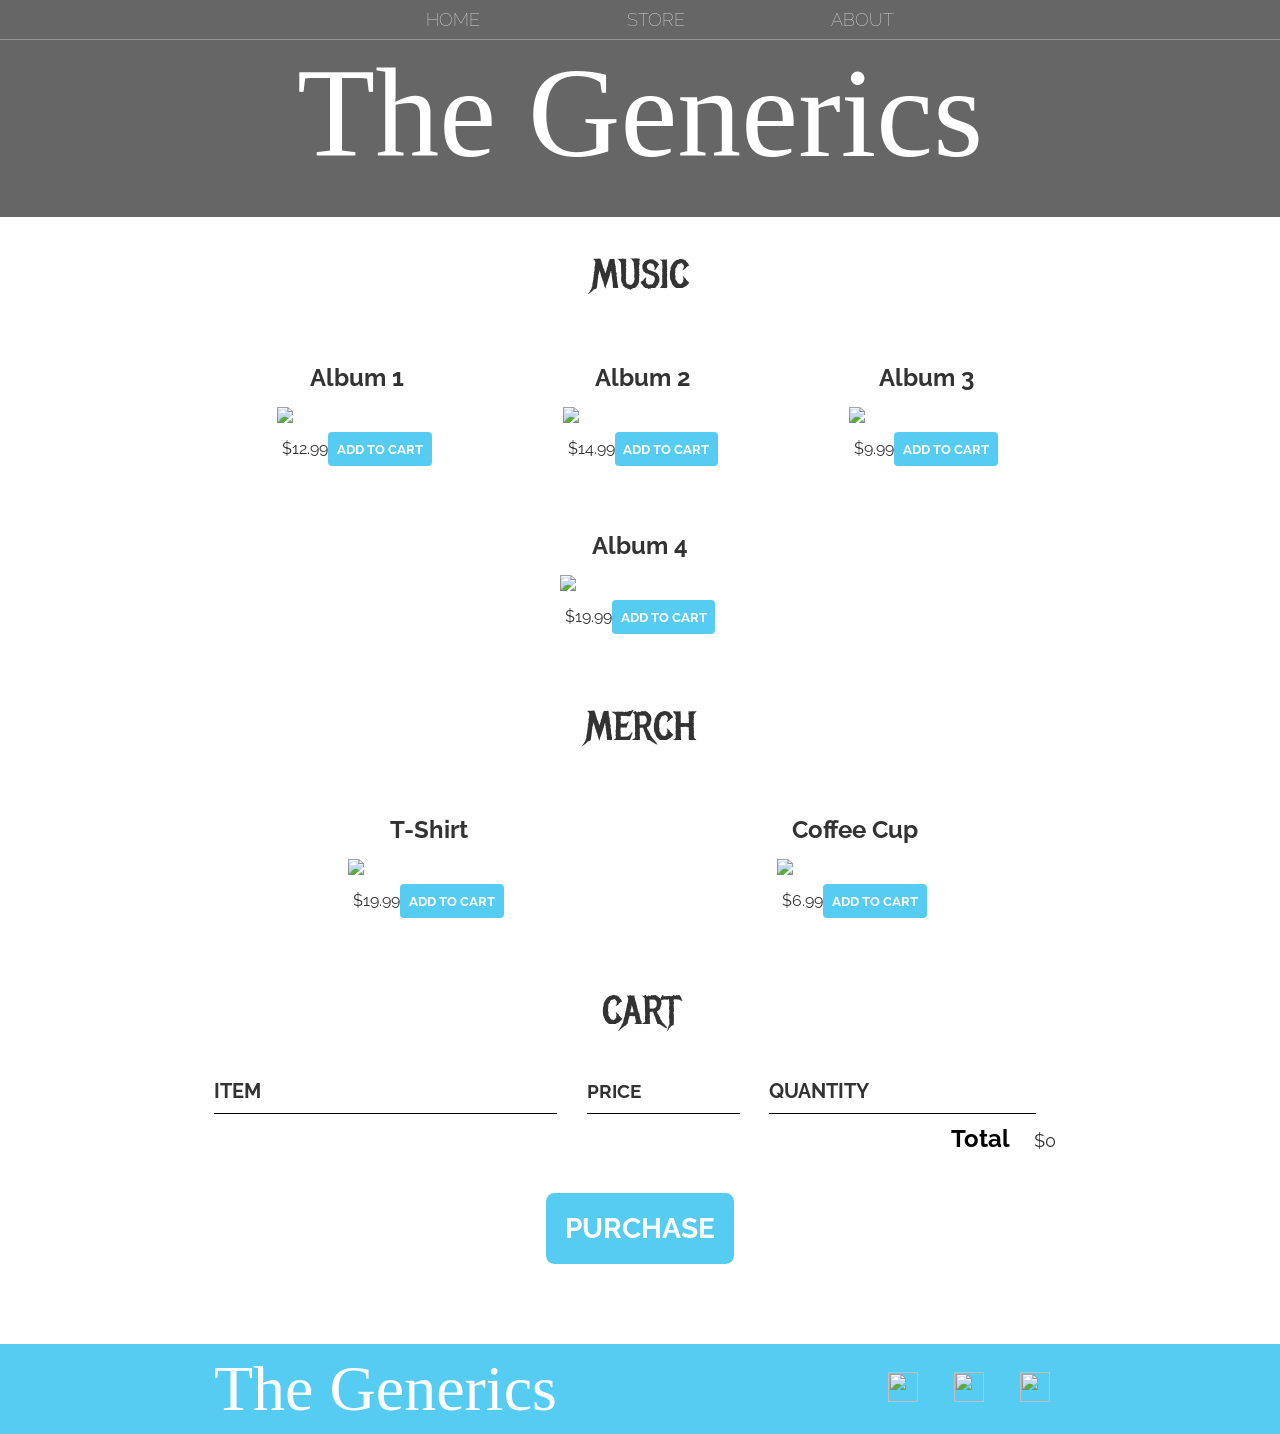
==== index.html @ bab6b4fb "updated file name" ====
<!DOCTYPE html>
<html lang="en">
  <head>
    <meta charset="UTF-8" />
    <meta name="viewport" content="width=device-width, initial-scale=1.0" />
    <title>The Generics | Store</title>
    <link rel="stylesheet" href="css/style.css" />
    <script defer src="js/script.js" async></script>
  </head>
  <body>
    <header class="main-header">
      <nav class="main-nav nav">
        <ul>
          <li><a href="#">HOME</a></li>
          <li><a href="#">STORE</a></li>
          <li><a href="#">ABOUT</a></li>
        </ul>
      </nav>
      <h1 class="band-name band-name-large">The Generics</h1>
    </header>
    <section class="container content-section">
      <h2 class="section-header">MUSIC</h2>
      <div class="shop-items">
        <div class="shop-item">
          <span class="shop-item-title">Album 1</span>
          <img class="shop-item-image" src="Images/Album 1.png" />
          <div class="shop-item-details">
            <span class="shop-item-price">$12.99</span>
            <button class="btn btn-primary shop-item-button" type="button">
              ADD TO CART
            </button>
          </div>
        </div>
        <div class="shop-item">
          <span class="shop-item-title">Album 2</span>
          <img class="shop-item-image" src="Images/Album 2.png" />
          <div class="shop-item-details">
            <span class="shop-item-price">$14.99</span>
            <button class="btn btn-primary shop-item-button" type="button">
              ADD TO CART
            </button>
          </div>
        </div>
        <div class="shop-item">
          <span class="shop-item-title">Album 3</span>
          <img class="shop-item-image" src="Images/Album 3.png" />
          <div class="shop-item-details">
            <span class="shop-item-price">$9.99</span>
            <button class="btn btn-primary shop-item-button" type="button">
              ADD TO CART
            </button>
          </div>
        </div>
        <div class="shop-item">
          <span class="shop-item-title">Album 4</span>
          <img class="shop-item-image" src="Images/Album 4.png" />
          <div class="shop-item-details">
            <span class="shop-item-price">$19.99</span>
            <button class="btn btn-primary shop-item-button" type="button">
              ADD TO CART
            </button>
          </div>
        </div>
      </div>
    </section>
    <section class="container content-section">
      <h2 class="section-header">MERCH</h2>
      <div class="shop-items">
        <div class="shop-item">
          <span class="shop-item-title">T-Shirt</span>
          <img class="shop-item-image" src="Images/Shirt.png" />
          <div class="shop-item-details">
            <span class="shop-item-price">$19.99</span>
            <button class="btn btn-primary shop-item-button" type="button">
              ADD TO CART
            </button>
          </div>
        </div>
        <div class="shop-item">
          <span class="shop-item-title">Coffee Cup</span>
          <img class="shop-item-image" src="Images/Cofee.png" />
          <div class="shop-item-details">
            <span class="shop-item-price">$6.99</span>
            <button class="btn btn-primary shop-item-button" type="button">
              ADD TO CART
            </button>
          </div>
        </div>
      </div>
    </section>
    <section class="container content-section">
      <h2 class="section-header">CART</h2>
      <div class="cart-row">
        <span class="cart-item cart-header cart-column">ITEM</span>
        <span class="cart-price cart-header cart-column">PRICE</span>
        <span class="cart-quantity cart-header cart-column">QUANTITY</span>
      </div>
      <div class="cart-items"></div>
      <div class="cart-total">
        <strong class="cart-total-title">Total</strong>
        <span class="cart-total-price">$0</span>
      </div>
      <button class="btn btn-primary btn-purchase" type="button">
        PURCHASE
      </button>
    </section>
    <footer class="main-footer">
      <div class="container main-footer-container">
        <h3 class="band-name">The Generics</h3>
        <ul class="nav footer-nav">
          <li>
            <a href="https://www.youtube.com" target="_blank">
              <img src="Images/YouTube Logo.png" />
            </a>
          </li>
          <li>
            <a href="https://www.spotify.com" target="_blank">
              <img src="Images/Spotify Logo.png" />
            </a>
          </li>
          <li>
            <a href="https://www.facebook.com" target="_blank">
              <img src="Images/Facebook Logo.png" />
            </a>
          </li>
        </ul>
      </div>
    </footer>
  </body>
</html>
---- css/style.css ----
@import url("https://fonts.googleapis.com/css?family=Raleway:300,400,700");
@import url("https://fonts.googleapis.com/css?family=Metal+Mania");

@font-face {
  font-family: "Booter - Zero Zero";
  src: url("Fonts/Booter - Zero Zero.woff") format("woff"),
    url("Fonts/Booter - Zero Zero.woff2") format("woff2");
  font-weight: normal;
  font-style: normal;
}

* {
  box-sizing: border-box;
  font-family: Raleway;
  color: #777;
}

html,
body {
  margin: 0;
  padding: 0;
  min-height: 100%;
}

.nav ul {
  margin: 0;
}

.nav li {
  display: inline;
}

.nav a {
  display: inline-block;
  padding: 0.5em;
  color: white;
  text-decoration: none;
}

.main-nav {
  text-align: center;
  font-size: 1.1em;
  font-weight: lighter;
  border-bottom: 1px solid rgba(255, 255, 255, 0.3);
}

.main-nav li {
  padding: 0 5%;
}

.nav a:hover {
  background-color: rgba(255, 255, 255, 0.3);
}

.main-header {
  background-color: rgba(0, 0, 0, 0.6);
  background-image: url("Images/Header Background.jpg");
  background-blend-mode: multiply;
  background-size: cover;
  padding-bottom: 30px;
}

.band-name {
  text-align: center;
  margin: 0;
  font-size: 4em;
  font-family: "Booter - Zero Zero";
  font-weight: normal;
  color: white;
}

.band-name-large {
  font-size: 8em;
}

.content-section {
  margin: 1em;
}

.container {
  max-width: 900px;
  margin: 0 auto;
  padding: 0 1.5em;
}
.section-header {
  font-family: "Metal Mania";
  font-weight: normal;
  color: #333;
  text-align: center;
  font-size: 2.5em;
}

.about-band-image {
  float: left;
  height: 200px;
  width: 200px;
  margin: 15px;
  border-radius: 50%;
}

.main-footer {
  background-color: #56ccf2;
  color: white;
  padding: 0.25em 0;
}

.main-footer-container {
  display: flex;
  align-items: center;
}

.main-footer-container ul {
  flex-grow: 1;
  text-align: end;
}

.footer-nav li {
  padding: 0 0.5em;
}

.footer-nav img {
  width: 30px;
  height: 30px;
}

.btn {
  text-align: center;
  vertical-align: middle;
  padding: 0.67em 0.67em;
  cursor: pointer;
}

.btn-header {
  margin: 0.5em 15% 2em 15%;
  color: white;
  border: 2px solid #2d9cdb;
  background-color: rgba(255, 255, 255, 0.1);
  border-radius: 0;
  font-size: 1.5em;
  font-weight: lighter;
  padding-left: 2em;
  padding-right: 2em;
}

.btn-header:hover {
  background-color: rgba(255, 255, 255, 0.3);
}

.btn-play {
  display: block;
  margin: 0 auto;
  color: #2d9cdb;
  font-size: 4em;
  border-radius: 50%;
  width: 100px;
  height: 100px;
  padding: 0;
  text-align: center;
}

.btn-primary {
  color: white;
  background-color: #56ccf2;
  border: none;
  border-radius: 0.3em;
  font-weight: bold;
}

.btn-primary:hover {
  background-color: #2d9cdb;
}

.tour-row {
  border-bottom: 1px solid black;
  padding-bottom: 1em;
  margin-bottom: 1em;
}

.tour-row:last-child {
  border: none;
}

.tour-item {
  display: inline-block;
  padding-right: 0.5em;
}

.tour-date {
  color: #555;
  width: 11%;
  font-weight: bold;
}

.tour-city {
  width: 24%;
}

.tour-arena {
  width: 42%;
}

.tour-btn {
  max-width: 19%;
}

.shop-item {
  margin: 30px;
}

.shop-item-title {
  display: block;
  width: 100%;
  text-align: center;
  font-weight: bold;
  font-size: 1.5em;
  color: #333;
  margin-bottom: 15px;
}

.shop-item-image {
  height: 250px;
}

.shop-item-details {
  display: flex;
  align-items: center;
  padding: 5px;
}

.shop-item-price {
  flex-grow: 1;
  color: #333;
}

.shop-items {
  display: flex;
  flex-wrap: wrap;
  justify-content: space-around;
}

.cart-header {
  font-weight: bold;
  font-size: 1.25em;
  color: #333;
}

.cart-column {
  display: flex;
  align-items: center;
  border-bottom: 1px solid black;
  margin-right: 1.5em;
  padding-bottom: 10px;
  margin-top: 10px;
}

.cart-row {
  display: flex;
}

.cart-item {
  width: 45%;
}

.cart-price {
  width: 20%;
  font-size: 1.2em;
  color: #333;
}

.cart-quantity {
  width: 35%;
}

.cart-item-title {
  color: #333;
  margin-left: 0.5em;
  font-size: 1.2em;
}

.cart-item-image {
  width: 75px;
  height: auto;
  border-radius: 10px;
}

.btn-danger {
  color: white;
  background-color: #eb5757;
  border: none;
  border-radius: 0.3em;
  font-weight: bold;
}

.btn-danger:hover {
  background-color: #cc4c4c;
}

.cart-quantity-input {
  height: 34px;
  width: 50px;
  border-radius: 5px;
  border: 1px solid #56ccf2;
  background-color: #eee;
  color: #333;
  padding: 0;
  text-align: center;
  font-size: 1.2em;
  margin-right: 25px;
}

.cart-row:last-child {
  border-bottom: 1px solid black;
}

.cart-row:last-child .cart-column {
  border: none;
}

.cart-total {
  text-align: end;
  margin-top: 10px;
  margin-right: 10px;
}

.cart-total-title {
  font-weight: bold;
  font-size: 1.5em;
  color: black;
  margin-right: 20px;
}

.cart-total-price {
  color: #333;
  font-size: 1.1em;
}

.btn-purchase {
  display: block;
  margin: 40px auto 80px auto;
  font-size: 1.75em;
}
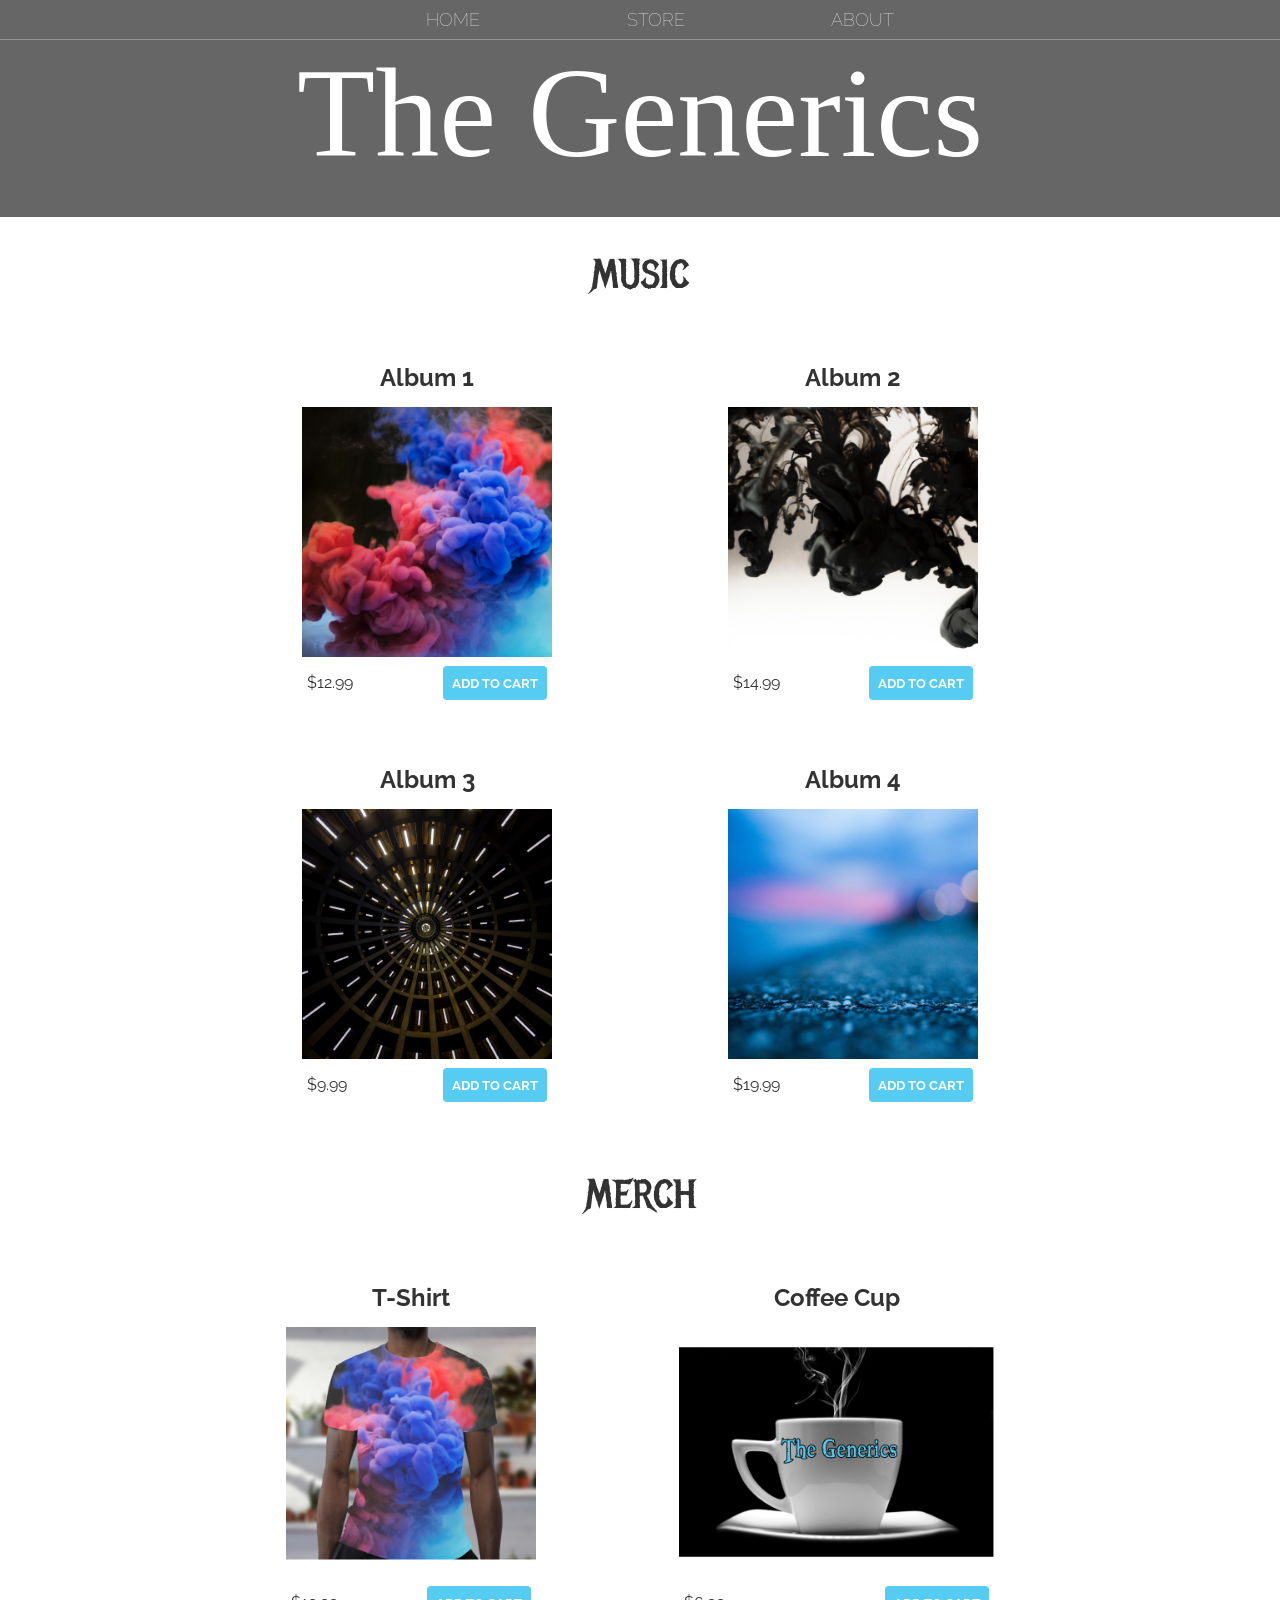
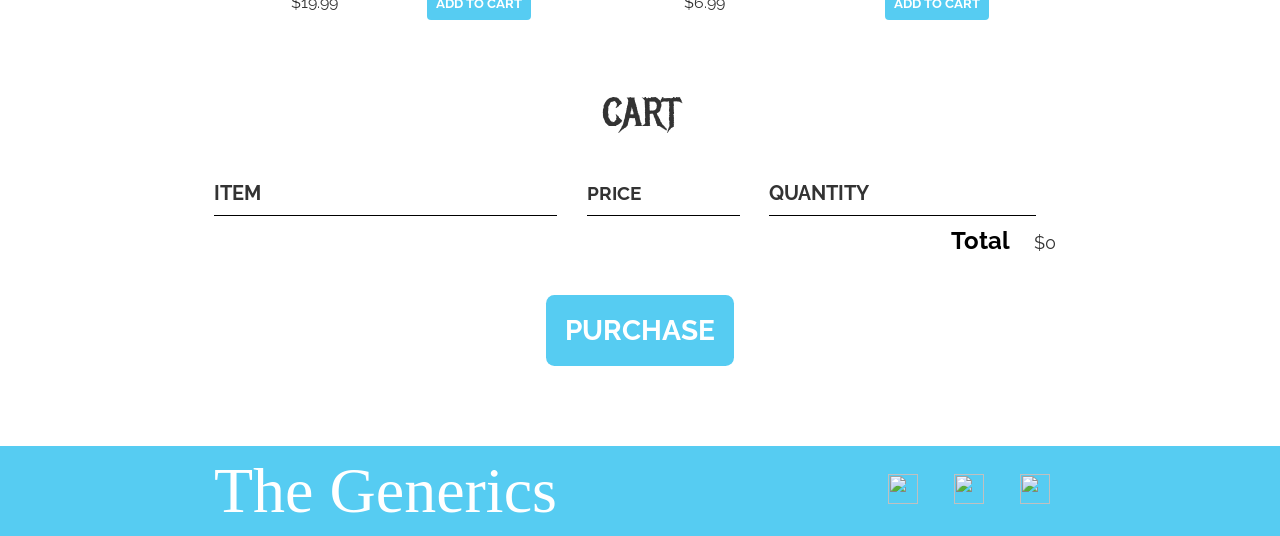
==== commit ccc503db: "updated image links" ====
--- a/index.html
+++ b/index.html
@@ -23,7 +23,7 @@
       <div class="shop-items">
         <div class="shop-item">
           <span class="shop-item-title">Album 1</span>
-          <img class="shop-item-image" src="Images/Album 1.png" />
+          <img class="shop-item-image" src="images/Album 1.png" />
           <div class="shop-item-details">
             <span class="shop-item-price">$12.99</span>
             <button class="btn btn-primary shop-item-button" type="button">
@@ -33,7 +33,7 @@
         </div>
         <div class="shop-item">
           <span class="shop-item-title">Album 2</span>
-          <img class="shop-item-image" src="Images/Album 2.png" />
+          <img class="shop-item-image" src="images/Album 2.png" />
           <div class="shop-item-details">
             <span class="shop-item-price">$14.99</span>
             <button class="btn btn-primary shop-item-button" type="button">
@@ -43,7 +43,7 @@
         </div>
         <div class="shop-item">
           <span class="shop-item-title">Album 3</span>
-          <img class="shop-item-image" src="Images/Album 3.png" />
+          <img class="shop-item-image" src="images/Album 3.png" />
           <div class="shop-item-details">
             <span class="shop-item-price">$9.99</span>
             <button class="btn btn-primary shop-item-button" type="button">
@@ -53,7 +53,7 @@
         </div>
         <div class="shop-item">
           <span class="shop-item-title">Album 4</span>
-          <img class="shop-item-image" src="Images/Album 4.png" />
+          <img class="shop-item-image" src="images/Album 4.png" />
           <div class="shop-item-details">
             <span class="shop-item-price">$19.99</span>
             <button class="btn btn-primary shop-item-button" type="button">
@@ -68,7 +68,7 @@
       <div class="shop-items">
         <div class="shop-item">
           <span class="shop-item-title">T-Shirt</span>
-          <img class="shop-item-image" src="Images/Shirt.png" />
+          <img class="shop-item-image" src="images/Shirt.png" />
           <div class="shop-item-details">
             <span class="shop-item-price">$19.99</span>
             <button class="btn btn-primary shop-item-button" type="button">
@@ -78,7 +78,7 @@
         </div>
         <div class="shop-item">
           <span class="shop-item-title">Coffee Cup</span>
-          <img class="shop-item-image" src="Images/Cofee.png" />
+          <img class="shop-item-image" src="images/Cofee.png" />
           <div class="shop-item-details">
             <span class="shop-item-price">$6.99</span>
             <button class="btn btn-primary shop-item-button" type="button">
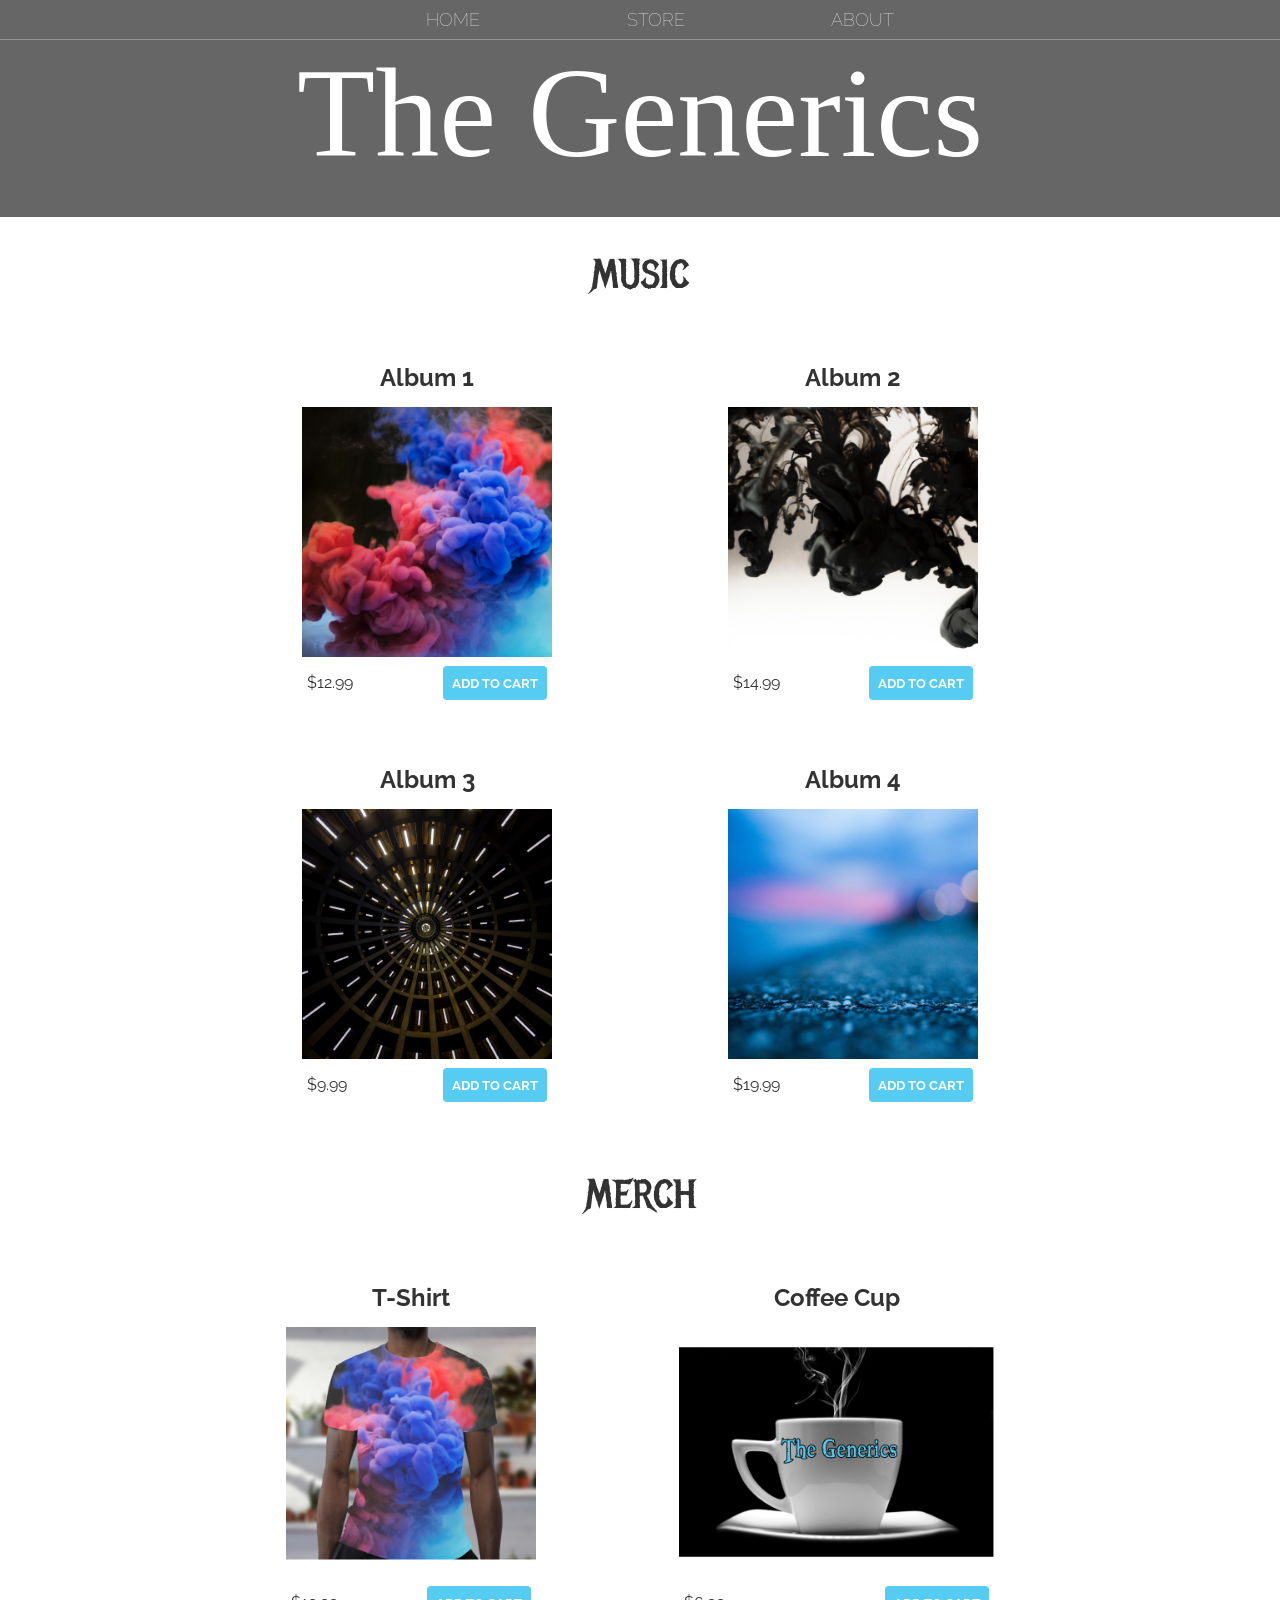
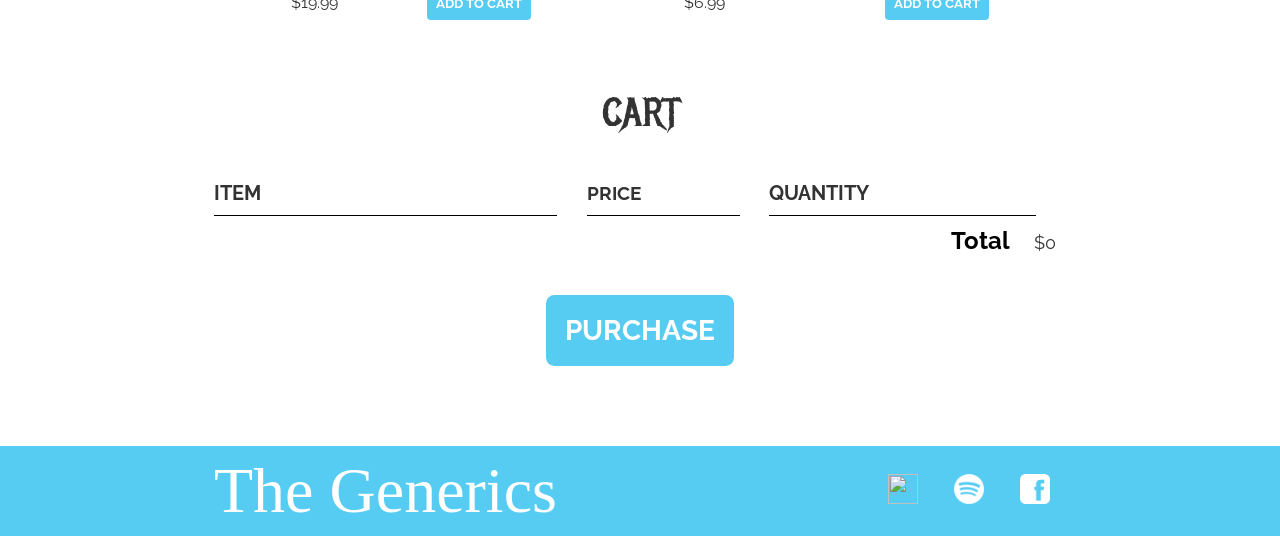
==== commit 6952becc: "updated image links" ====
--- a/index.html
+++ b/index.html
@@ -110,17 +110,17 @@
         <ul class="nav footer-nav">
           <li>
             <a href="https://www.youtube.com" target="_blank">
-              <img src="Images/YouTube Logo.png" />
+              <img src="images/YouTube Logo.png" />
             </a>
           </li>
           <li>
             <a href="https://www.spotify.com" target="_blank">
-              <img src="Images/Spotify Logo.png" />
+              <img src="images/Spotify Logo.png" />
             </a>
           </li>
           <li>
             <a href="https://www.facebook.com" target="_blank">
-              <img src="Images/Facebook Logo.png" />
+              <img src="images/Facebook Logo.png" />
             </a>
           </li>
         </ul>
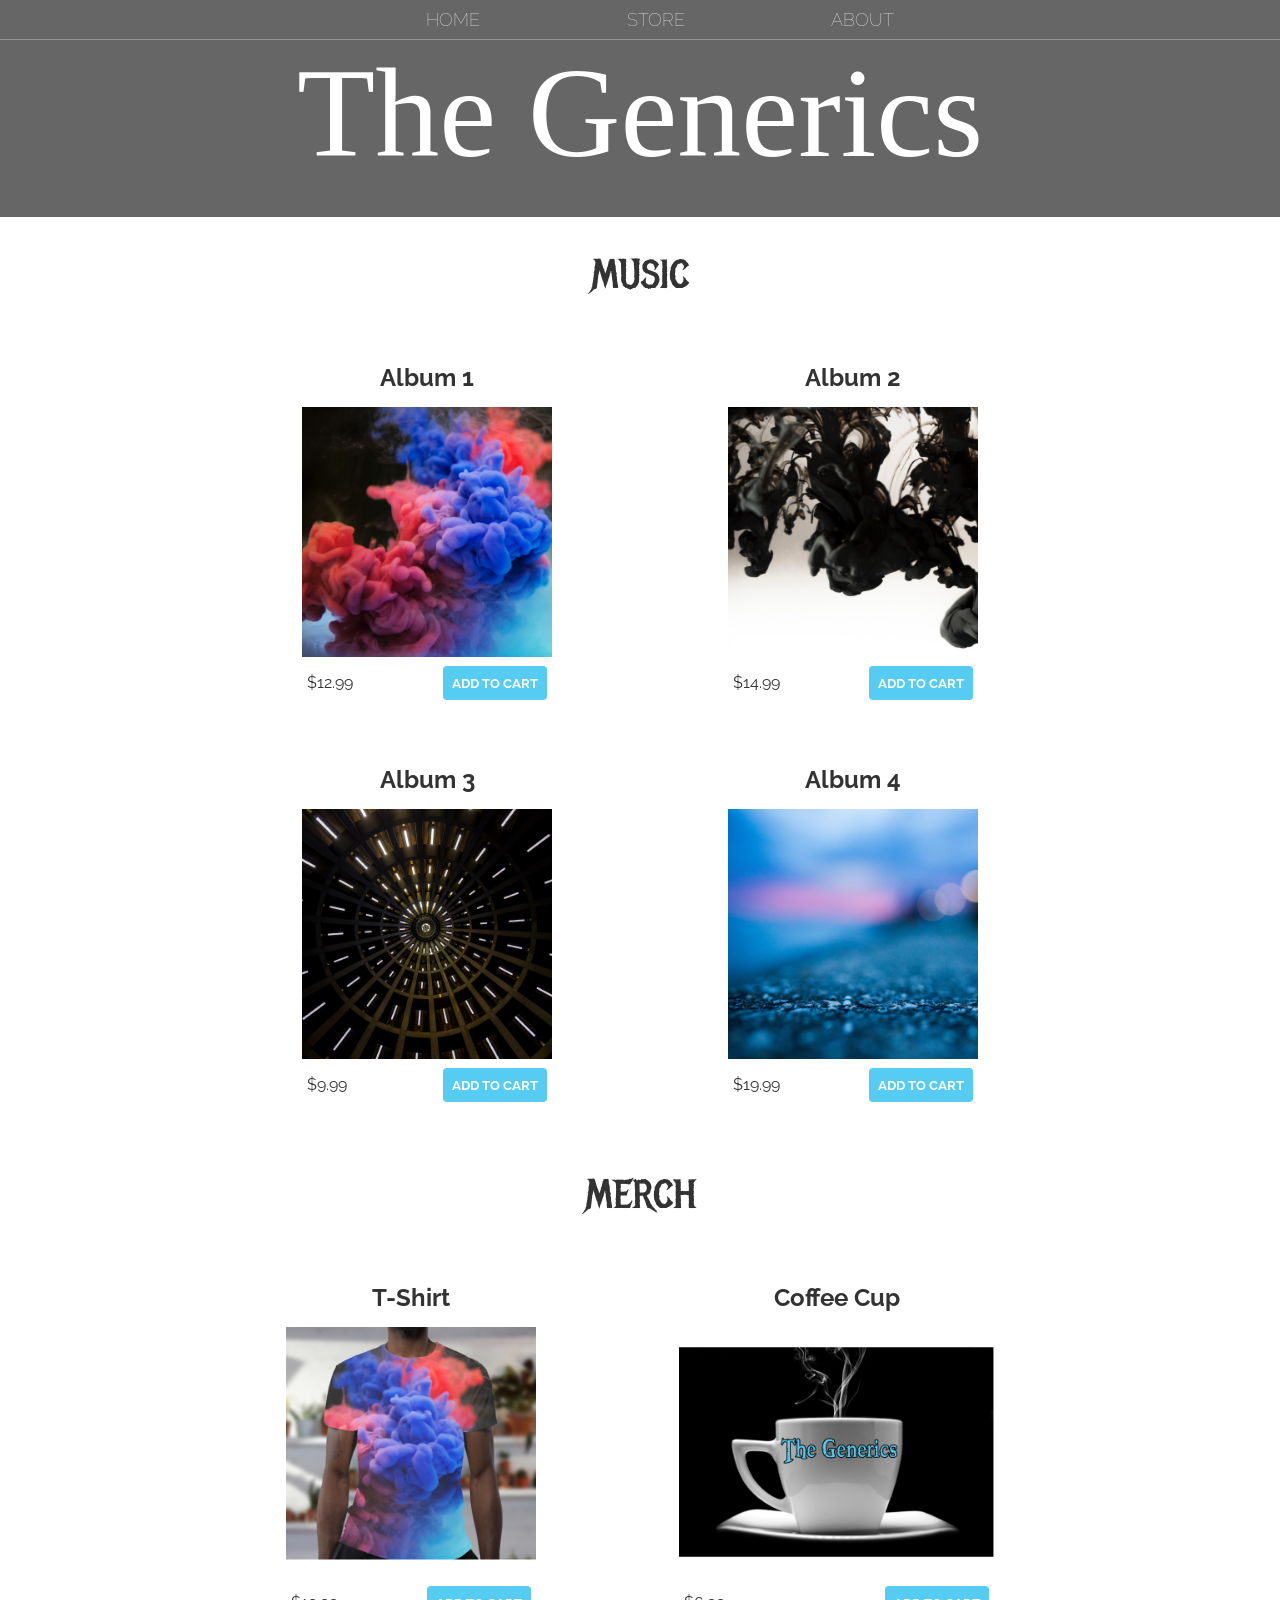
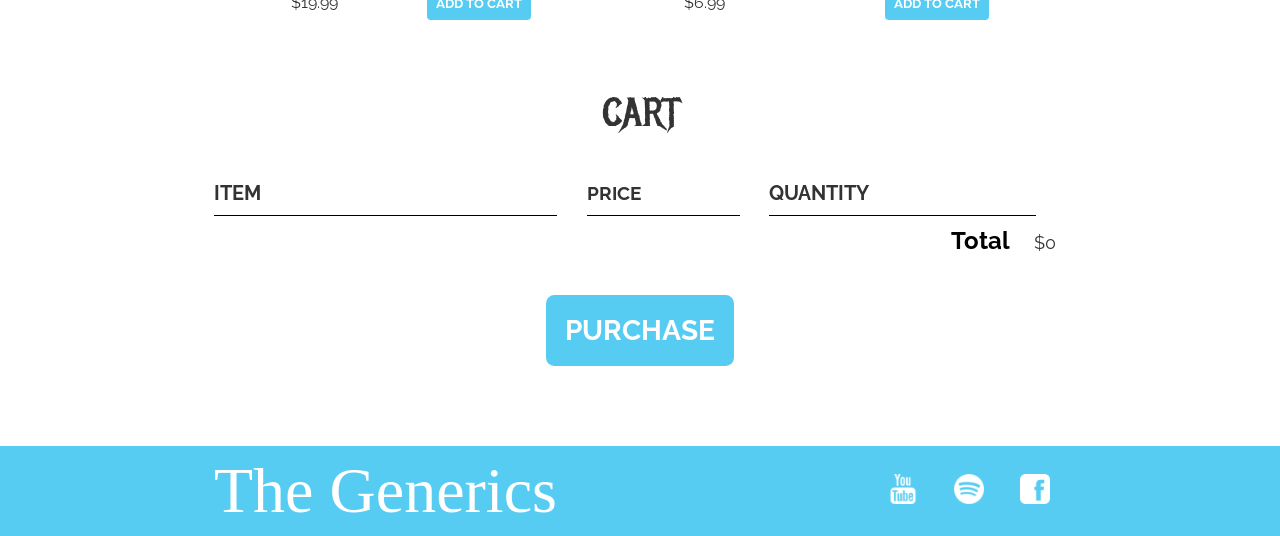
==== commit cf54d649: "updated image links" ====
--- a/index.html
+++ b/index.html
@@ -110,7 +110,7 @@
         <ul class="nav footer-nav">
           <li>
             <a href="https://www.youtube.com" target="_blank">
-              <img src="images/YouTube Logo.png" />
+              <img src="images/Youtube Logo.png" />
             </a>
           </li>
           <li>
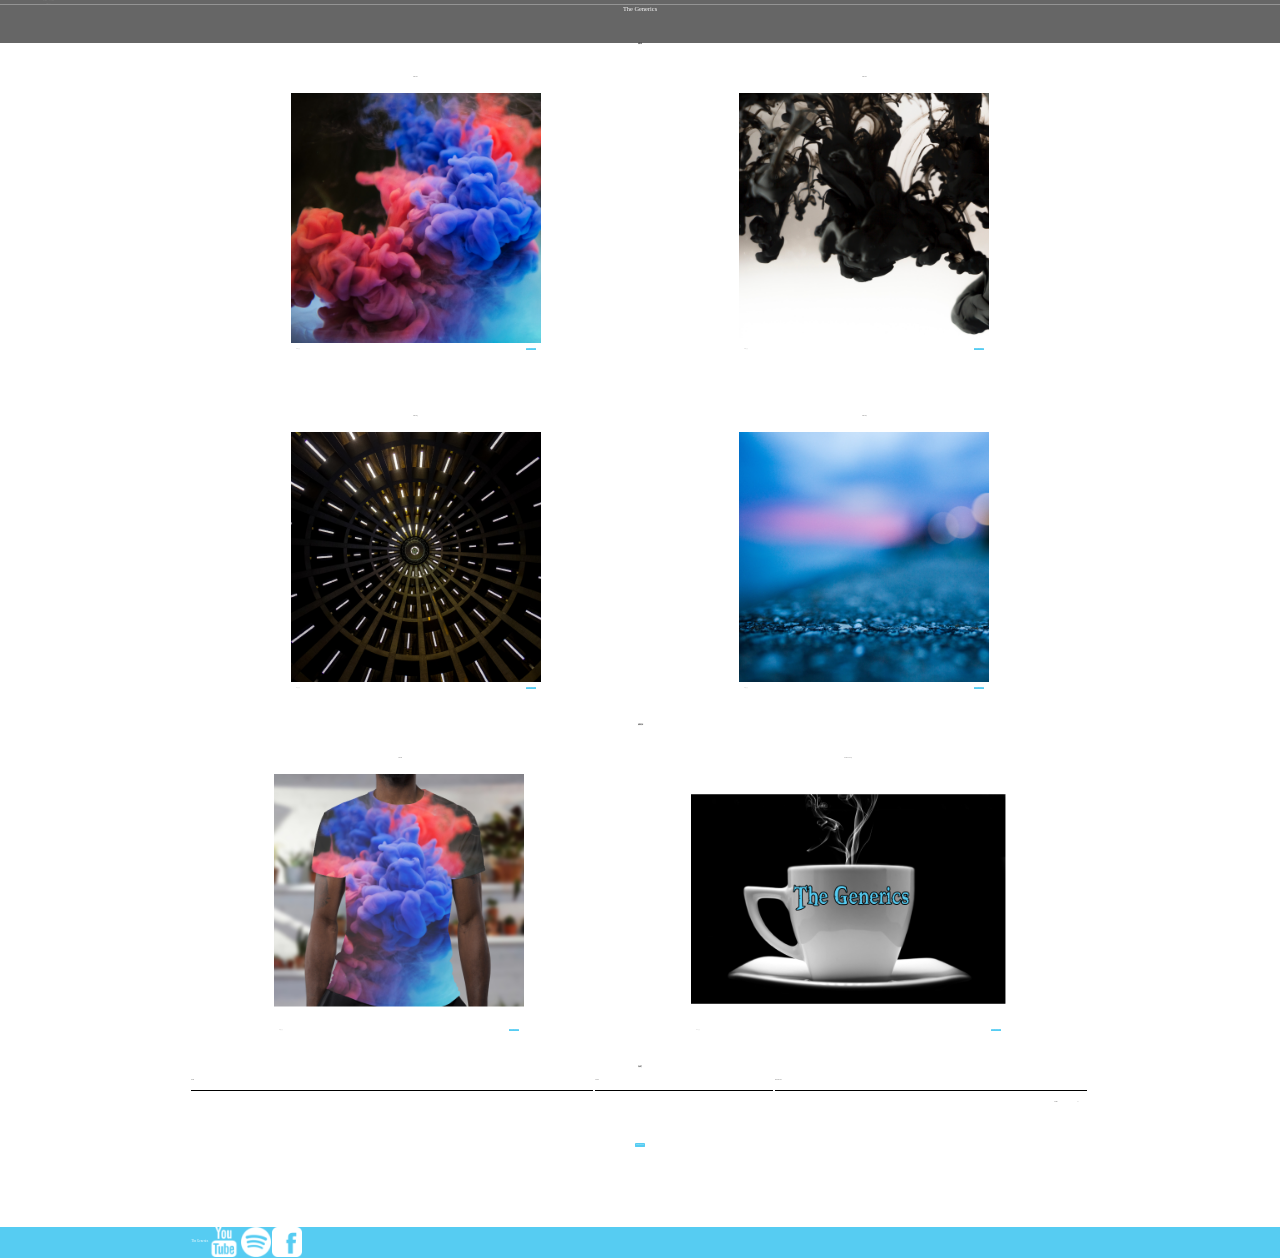
==== commit 0b93507b: "updated for responsiveness" ====
--- a/index.html
+++ b/index.html
@@ -4,6 +4,10 @@
     <meta charset="UTF-8" />
     <meta name="viewport" content="width=device-width, initial-scale=1.0" />
     <title>The Generics | Store</title>
+    <link
+      rel="stylesheet"
+      href="https://stackpath.bootstrapcdn.com/bootstrap/4.4.1/css/bootstrap.min.css"
+    />
     <link rel="stylesheet" href="css/style.css" />
     <script defer src="js/script.js" async></script>
   </head>
--- a/css/style.css
+++ b/css/style.css
@@ -339,3 +339,24 @@
   margin: 40px auto 80px auto;
   font-size: 1.75em;
 }
+
+/* Small devices (landscape phones, 320px and up) */
+@media (min-width: 320px) {
+  html {
+    font-size: 2rem;
+  }
+}
+
+/* Medium devices (tablets, 768px and up) */
+@media (min-width: 768px) {
+  html {
+    font-size: 0.5rem;
+  }
+}
+
+/* Large devices (desktops, 1200px and up) */
+@media (min-width: 1200px) {
+  html {
+    font-size: 0.05rem;
+  }
+}
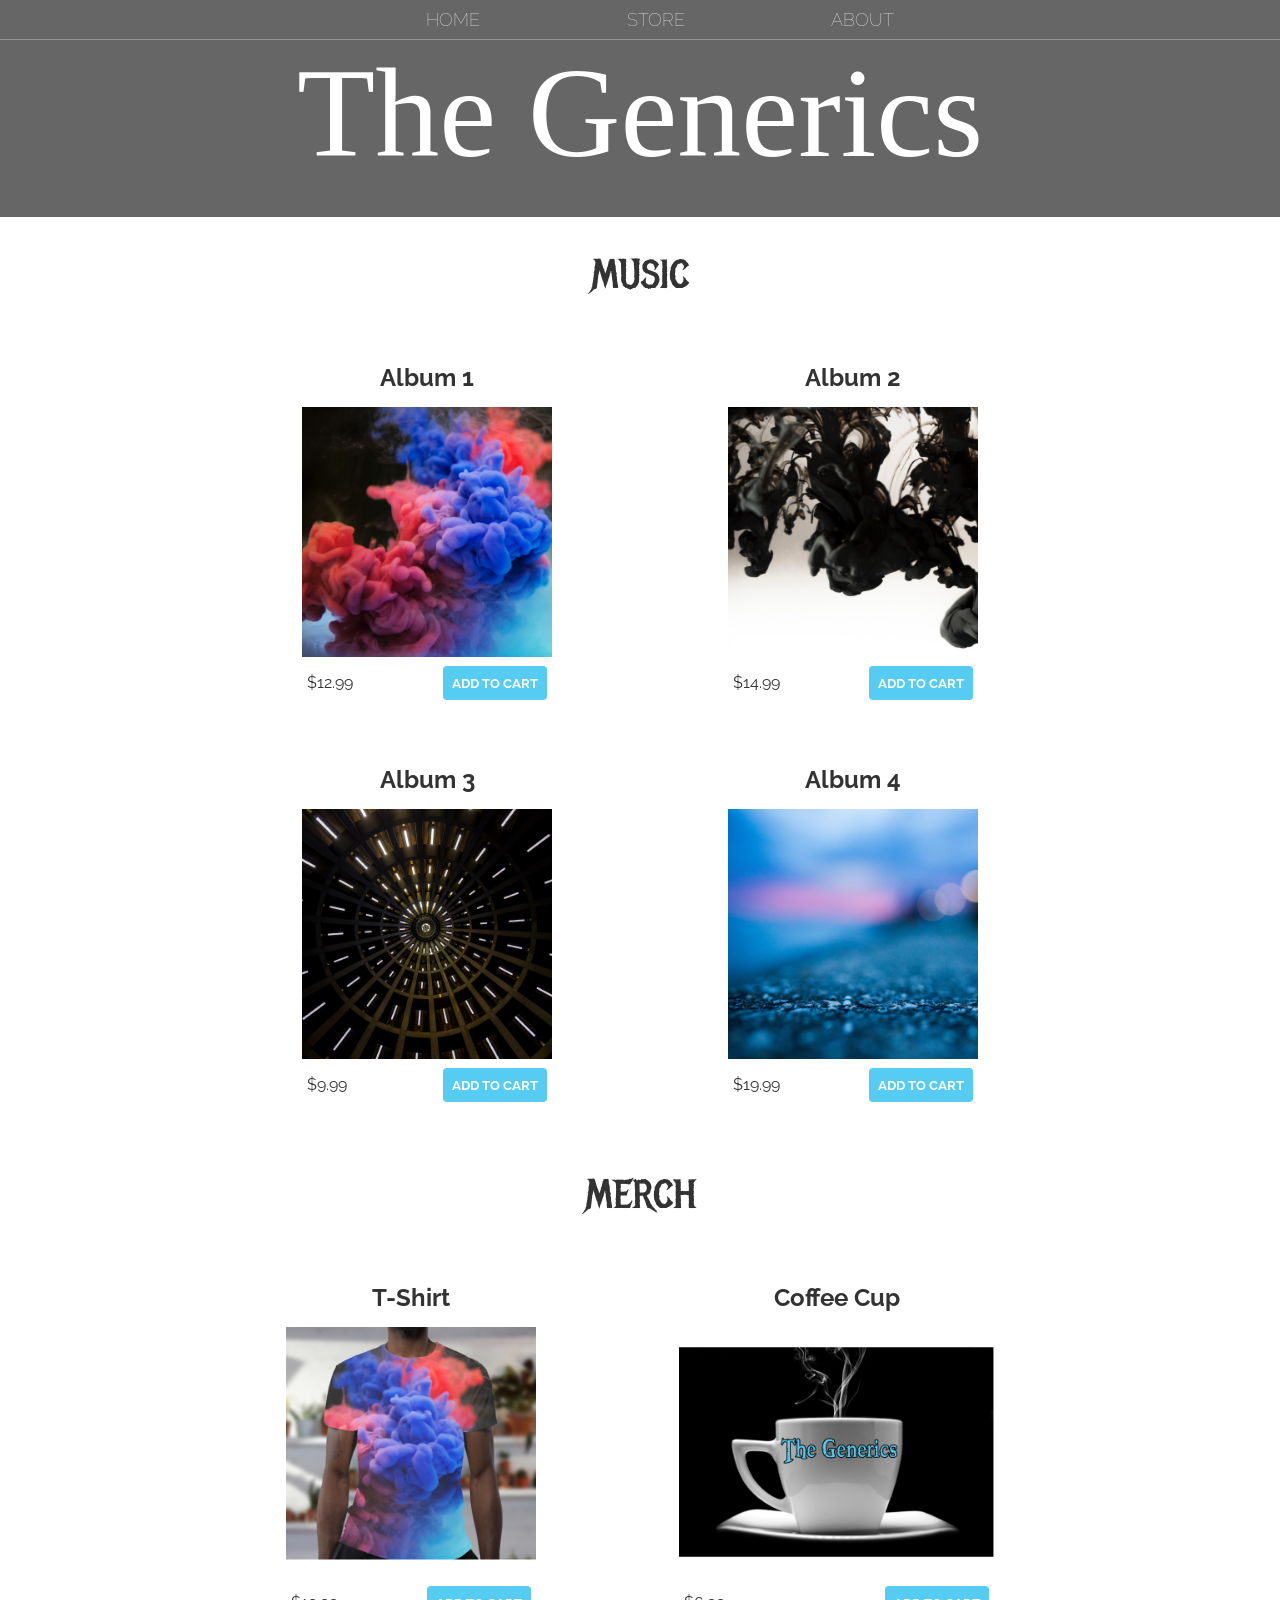
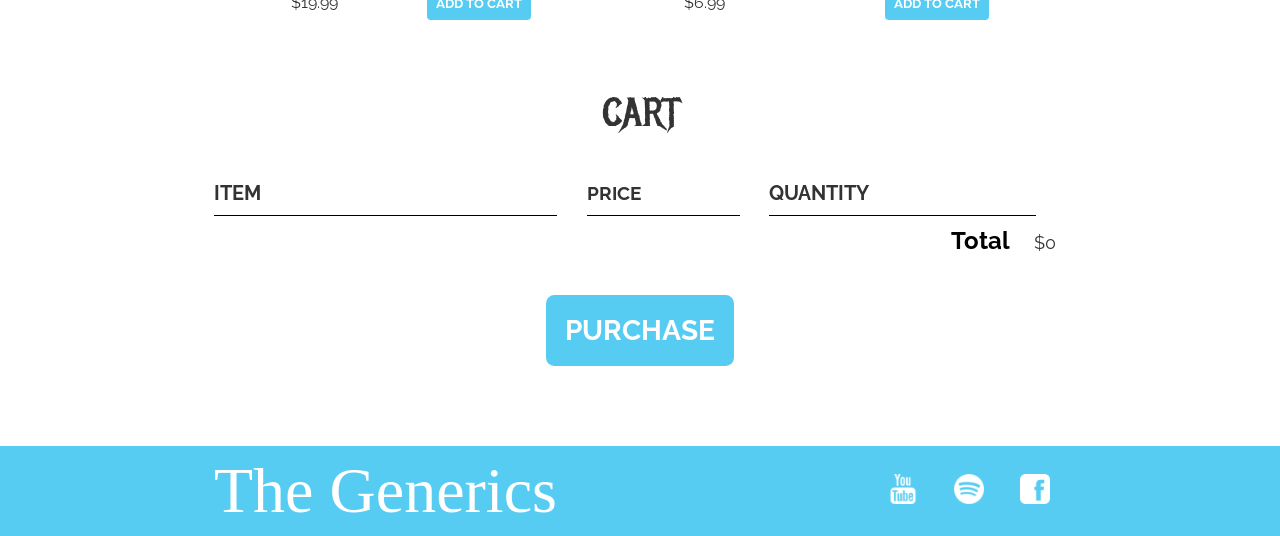
==== commit 9169e1cc: "updated for responsiveness" ====
--- a/index.html
+++ b/index.html
@@ -3,12 +3,11 @@
   <head>
     <meta charset="UTF-8" />
     <meta name="viewport" content="width=device-width, initial-scale=1.0" />
-    <title>The Generics | Store</title>
-    <link
-      rel="stylesheet"
-      href="https://stackpath.bootstrapcdn.com/bootstrap/4.4.1/css/bootstrap.min.css"
-    />
+    <title>The Generics | Store</title>    
+    <link rel="stylesheet" href="css/bootstrap.min.css" />
     <link rel="stylesheet" href="css/style.css" />
+    <script src="js/jquery-3.3.1.min.js"></script>
+    <script src="js/bootstrap.bundle.min.js"></script>
     <script defer src="js/script.js" async></script>
   </head>
   <body>
--- a/css/style.css
+++ b/css/style.css
@@ -54,7 +54,7 @@
 
 .main-header {
   background-color: rgba(0, 0, 0, 0.6);
-  background-image: url("Images/Header Background.jpg");
+  background-image: url("images/Header Background.jpg");
   background-blend-mode: multiply;
   background-size: cover;
   padding-bottom: 30px;
@@ -350,13 +350,13 @@
 /* Medium devices (tablets, 768px and up) */
 @media (min-width: 768px) {
   html {
-    font-size: 0.5rem;
+    font-size: 1rem;
   }
 }
 
 /* Large devices (desktops, 1200px and up) */
 @media (min-width: 1200px) {
   html {
-    font-size: 0.05rem;
+    font-size: 1rem;
   }
 }
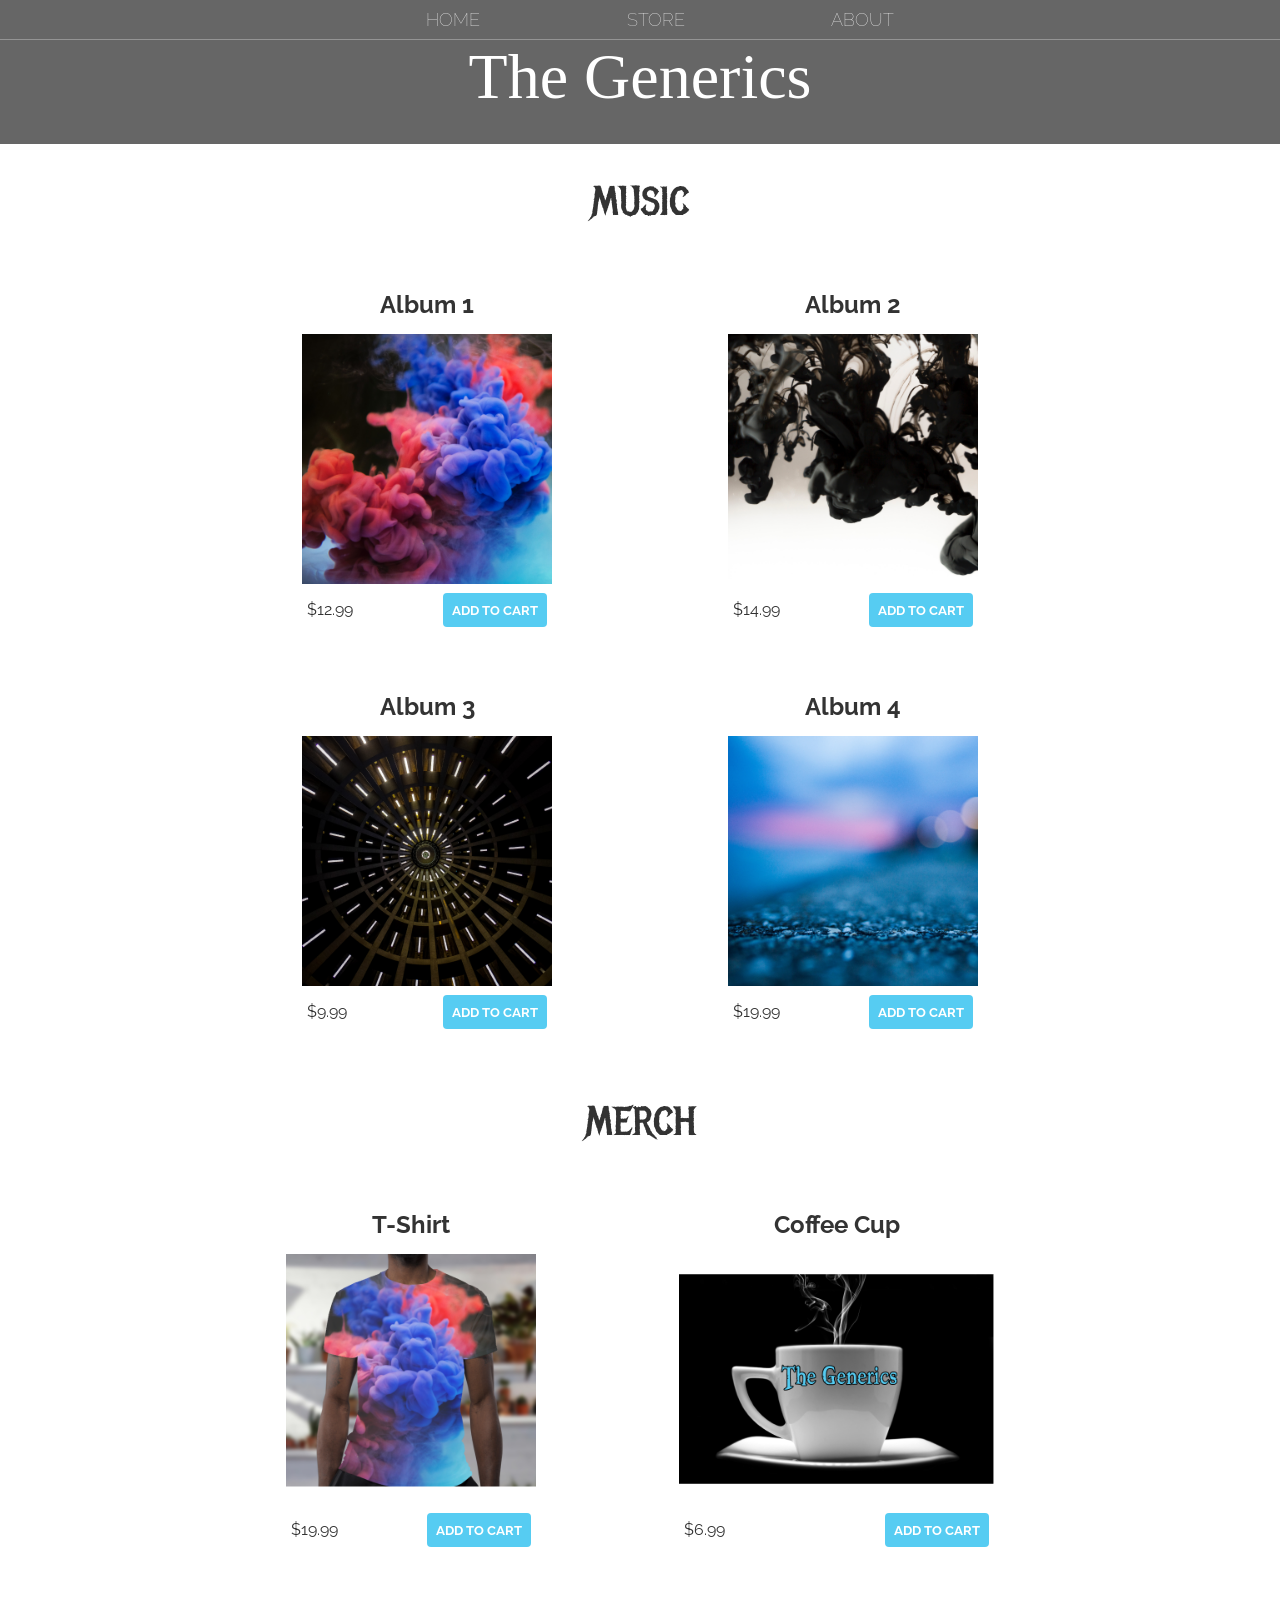
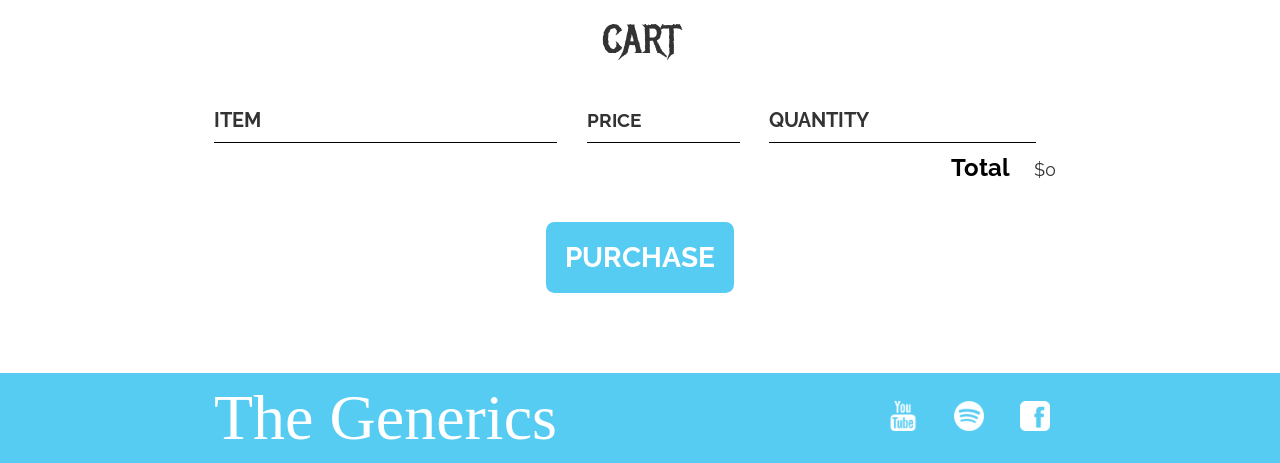
==== commit 5930aaae: "updated for responsiveness" ====
--- a/index.html
+++ b/index.html
@@ -3,7 +3,7 @@
   <head>
     <meta charset="UTF-8" />
     <meta name="viewport" content="width=device-width, initial-scale=1.0" />
-    <title>The Generics | Store</title>    
+    <title>The Generics | Store</title>
     <link rel="stylesheet" href="css/bootstrap.min.css" />
     <link rel="stylesheet" href="css/style.css" />
     <script src="js/jquery-3.3.1.min.js"></script>
@@ -19,7 +19,7 @@
           <li><a href="#">ABOUT</a></li>
         </ul>
       </nav>
-      <h1 class="band-name band-name-large">The Generics</h1>
+      <h1 class="band-name band-name-medium">The Generics</h1>
     </header>
     <section class="container content-section">
       <h2 class="section-header">MUSIC</h2>
@@ -109,7 +109,7 @@
     </section>
     <footer class="main-footer">
       <div class="container main-footer-container">
-        <h3 class="band-name">The Generics</h3>
+        <h3 class="band-name band-name-medium">The Generics</h3>
         <ul class="nav footer-nav">
           <li>
             <a href="https://www.youtube.com" target="_blank">
--- a/css/style.css
+++ b/css/style.css
@@ -93,7 +93,7 @@
 .about-band-image {
   float: left;
   height: 200px;
-  width: 200px;
+  width: 100%;
   margin: 15px;
   border-radius: 50%;
 }
@@ -360,3 +360,33 @@
     font-size: 1rem;
   }
 }
+/* Using a media query to add a break point at 800px: */
+@media screen and (max-width: 800px) {
+  .left,
+  .main,
+  .right {
+    width: 100%; /* The width is 100%, when the viewport is 800px or smaller */
+  }
+}
+
+@media screen and (max-width: 500px) {
+  .main-header a {
+    float: none;
+    display: block;
+    text-align: left;
+  }
+  .header-right {
+    float: none;
+  }
+  .band-name {
+    float: none;
+    display: block;
+    text-align: left;
+  }
+  .main-footer {
+    float: none;
+    display: block;
+    text-align: left;
+    font-size: medium;
+  }
+}
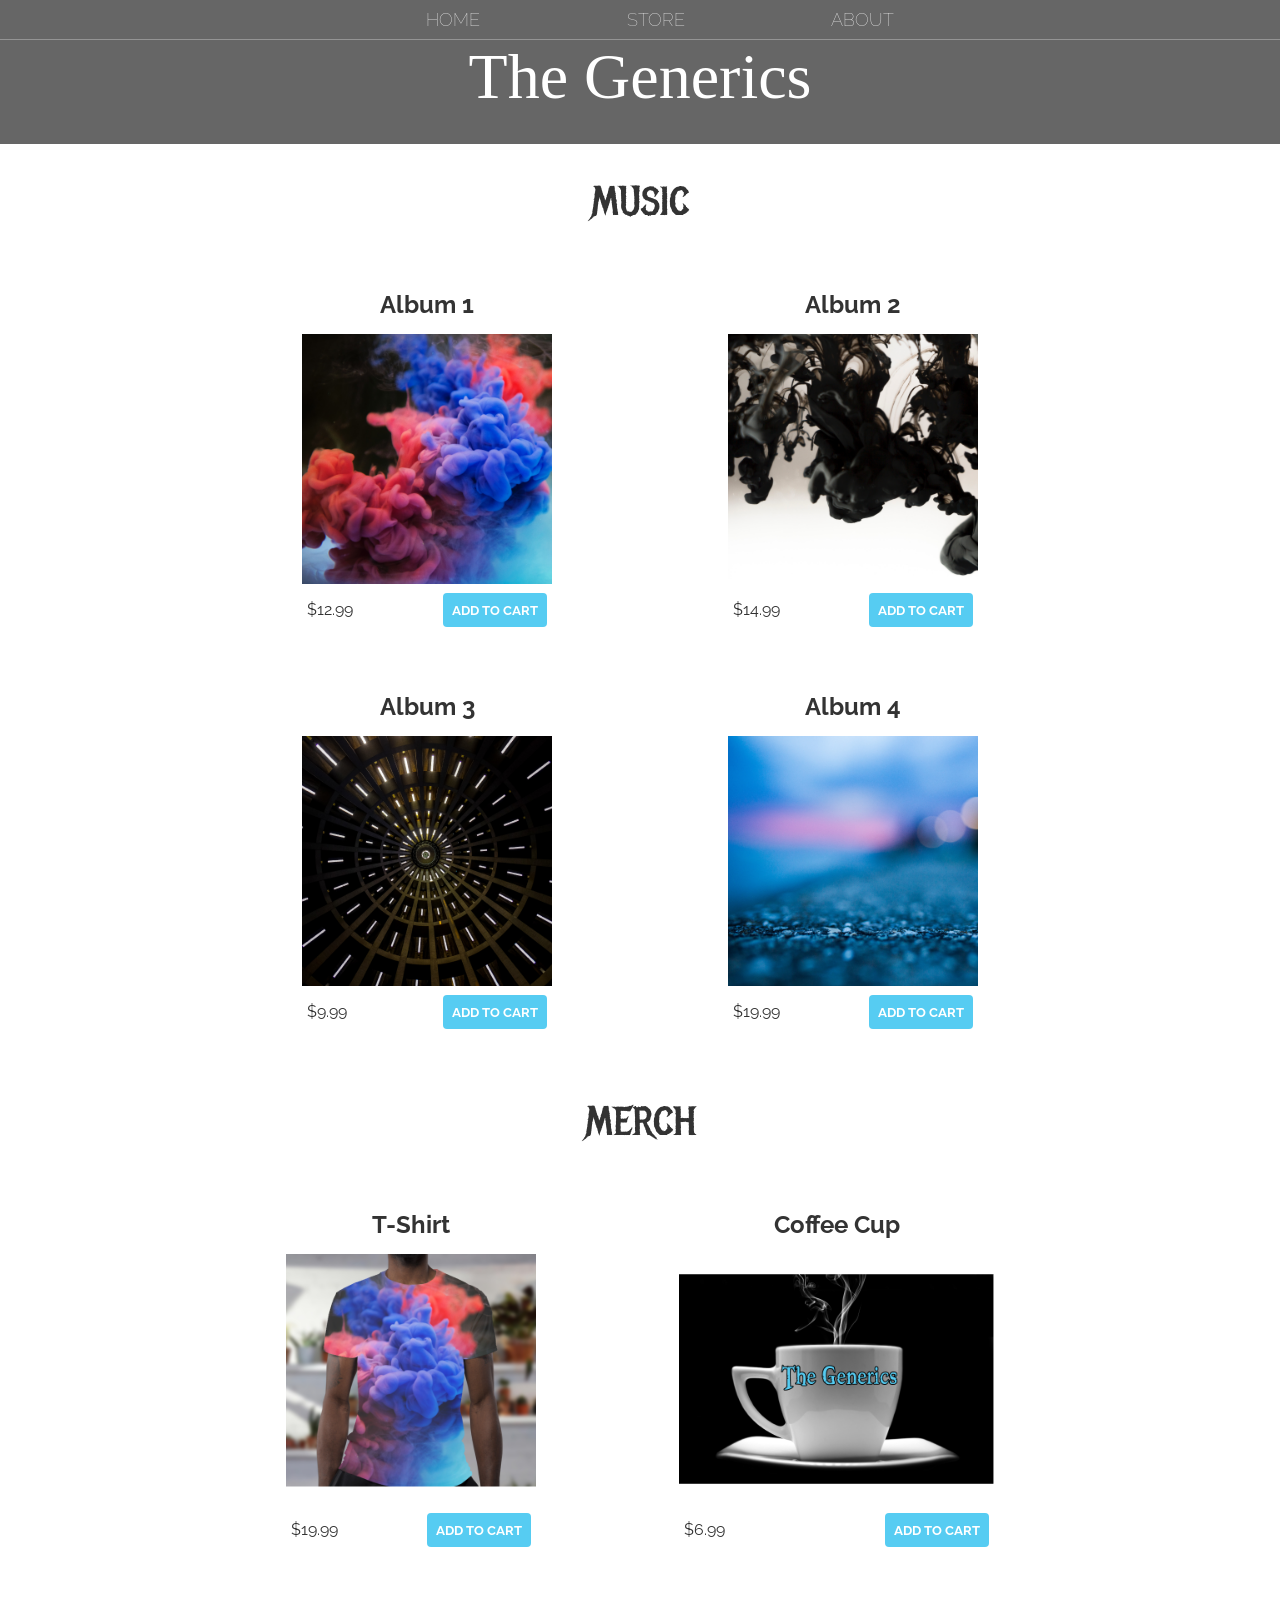
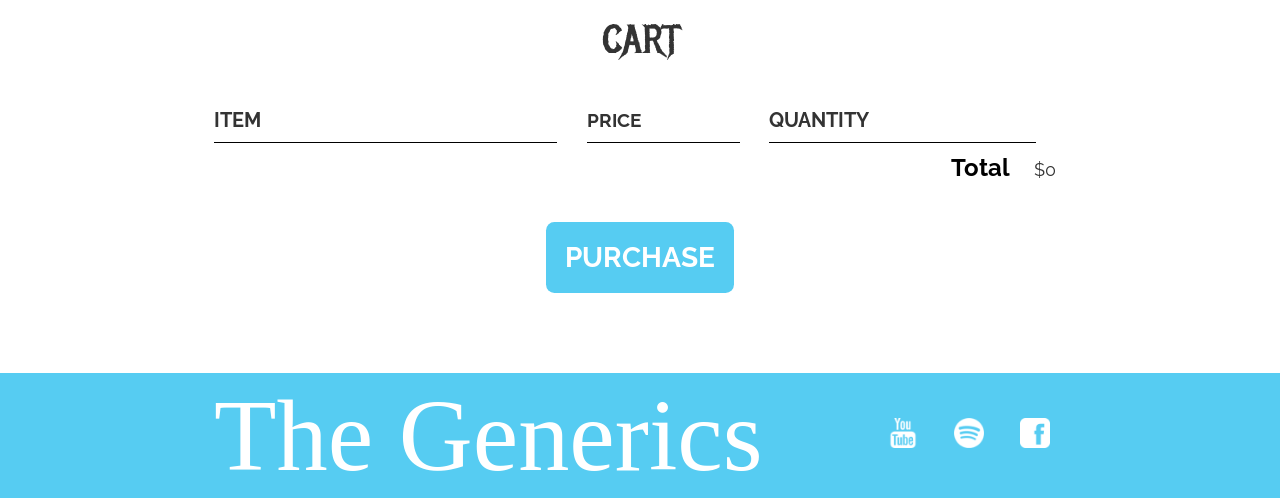
==== commit 1e327a6a: "updated for responsiveness" ====
--- a/index.html
+++ b/index.html
@@ -109,7 +109,9 @@
     </section>
     <footer class="main-footer">
       <div class="container main-footer-container">
-        <h3 class="band-name band-name-medium">The Generics</h3>
+        <h3 class="band-name band-name-medium" style="font-size: 8vw;">
+          The Generics
+        </h3>
         <ul class="nav footer-nav">
           <li>
             <a href="https://www.youtube.com" target="_blank">
--- a/css/style.css
+++ b/css/style.css
@@ -374,6 +374,7 @@
     float: none;
     display: block;
     text-align: left;
+    font-size: medium;
   }
   .header-right {
     float: none;
